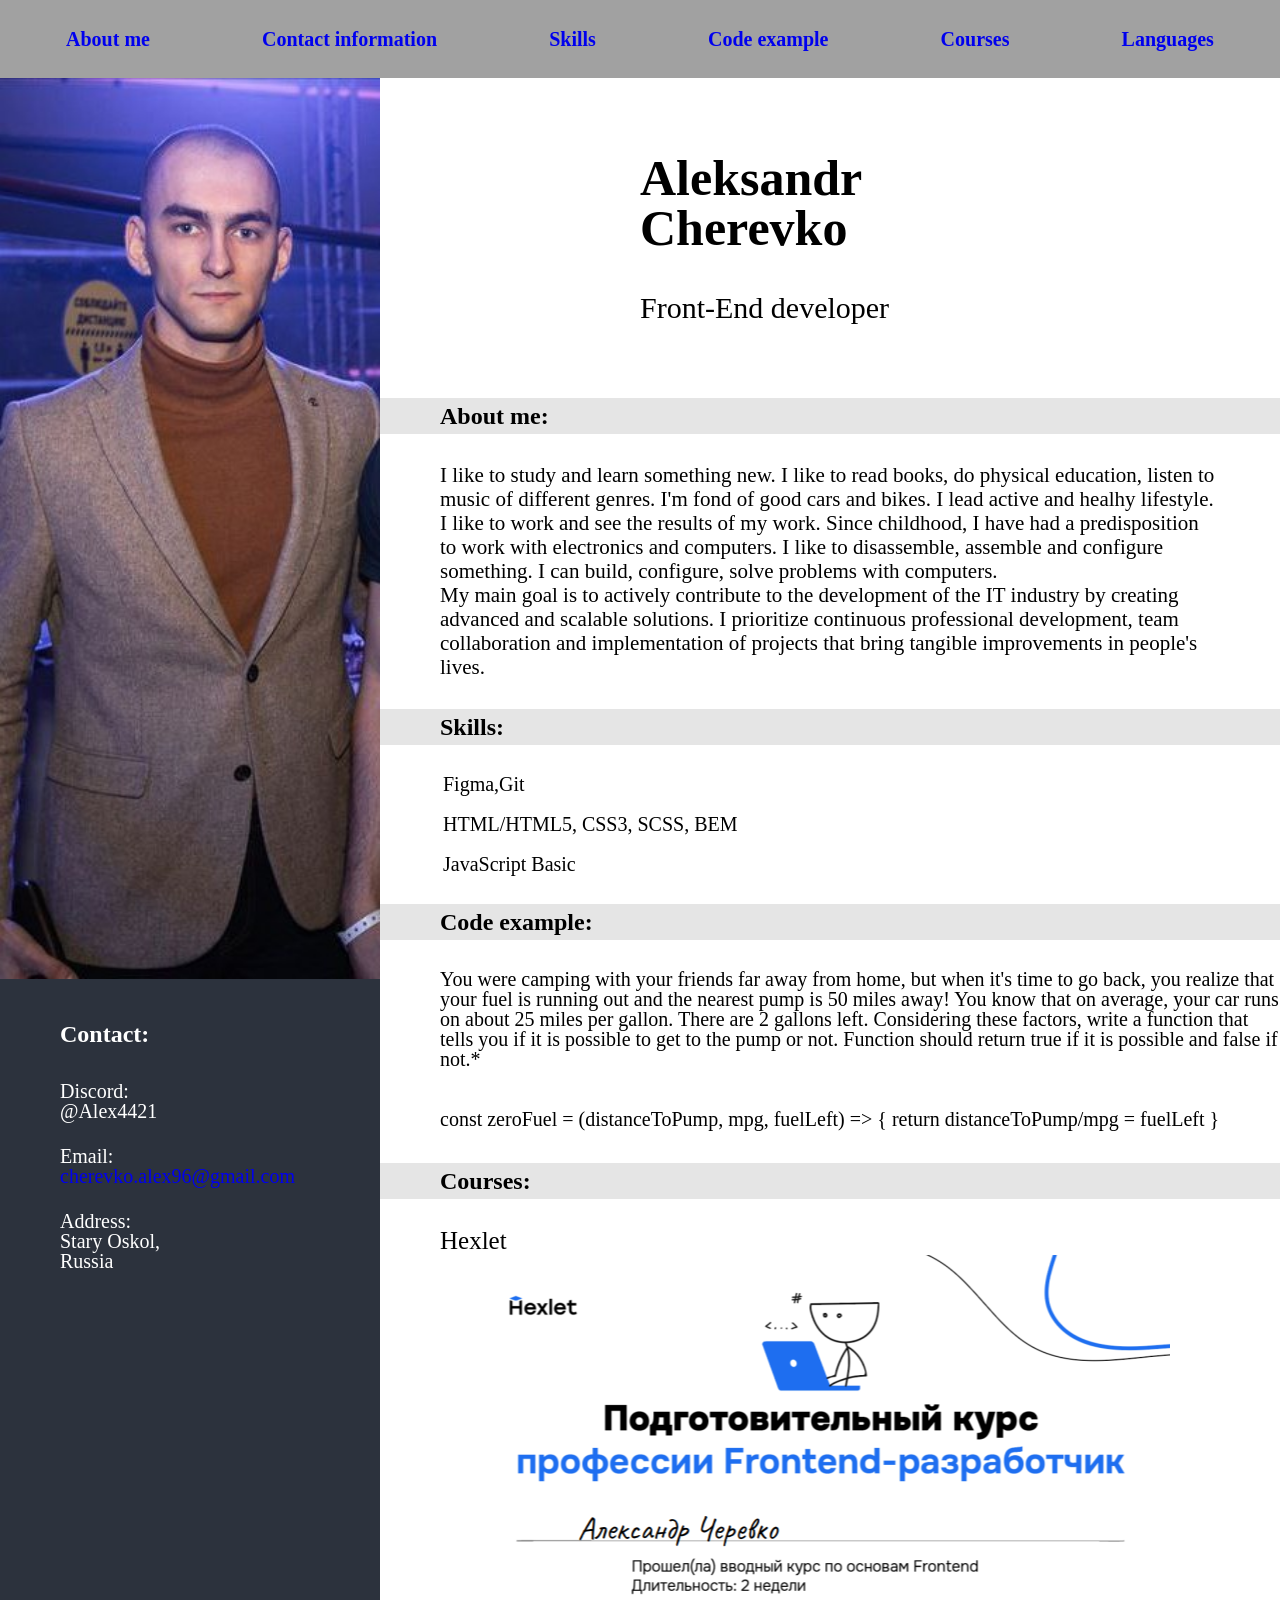
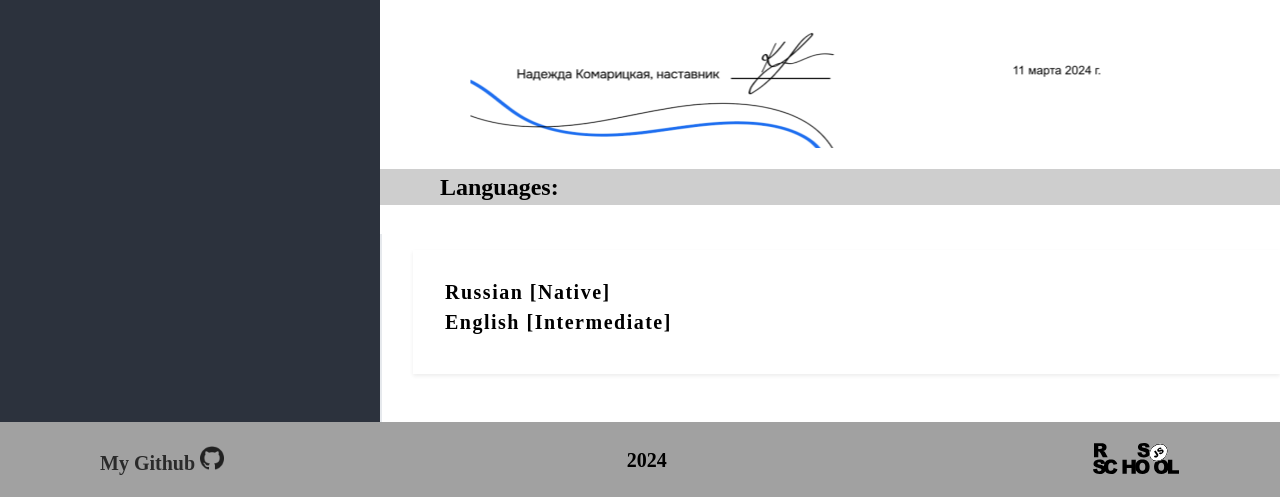
==== index.html @ bfa0954d "fix:html code" ====
<!DOCTYPE html>
<html lang="en">
<head>
    <meta charset="UTF-8">
    <meta name="viewport" content="width=device-width, initial-scale=1.0">
    <link rel="stylesheet" href="/style.css">
    <title>My portfolio</title>
</head>
<body class="page-body">
    <header>
        <nav class="nav-active">
            <ul class="nav__list">
                <li class="nav__item">
                    <a href="#about--me">About me</a>
                </li>
                <li class="nav__item">
                    <a href="#contact">Contact information</a>
                </li>
                <li class="nav__item">
                    <a href="#skills">Skills</a>
                </li>
                <li class="nav__item">
                    <a href="#code--example">Code example</a>
                </li>
                <li class="nav__item">
                    <a href="#courses2">Courses</a>
                </li>
                <li class="nav__item">
                    <a href="#languages2">Languages</a>
                </li>
            </ul>
        </nav>
    </header>
    <main class="container">
        <div class="left-side">
            <figure class="figure--left-side">
                <img class="foto" src="/img/14.jpg" alt="Photo of Aleksand Cherevko">
            </figure>
            <div class="contact" id="contact">
                    <h2 class="section-title">Contact:</h2>
                <ul class="contact__list">
                    <li class="contact__item">
                        <p class="discord">Discord:<br>
                        @Alex4421
                        </p>
                    </li>
                    <li class="contact__item">
                        <p class="email">Email:<br>
                            <a href="mailto:cherevko.alex96@gmail.com">cherevko.alex96@gmail.com</a>
                         </p>
                    </li>
                    <li class="contact__item">
                        <p class="address">Address:<br> Stary Oskol, Russia
                        </p>
                    </li>
                </ul>
            </div>
        </div>
        <div class="right-side">
            <div class="page-title">
                <h1 class="main-title">
                    Aleksandr <br> Cherevko
                </h1>
                <p>Front-End developer</p>
            </div>
            <div class="about-me" id="about--me">
                <h2 class="section-title">
                    About me:
                </h2>
                <p class="info-me">I like to study and learn something new. I like to read books, do physical education, listen to music of different genres. I'm fond of good cars and bikes. I lead active and healhy lifestyle. I like to work and see the results of my work.
                    Since childhood, I have had a predisposition to work with electronics and computers. I like to disassemble, assemble and configure something. I can build, configure, solve problems with computers.<br>My main goal is to actively contribute to the development of the IT industry by creating advanced and scalable solutions. I prioritize continuous professional development, team collaboration and implementation of projects that bring tangible improvements in people's lives.
                </p>
            </div>
            <div class="skills" id="skills">
                <h2 class="section-title">Skills:</h2>
                <ul class="skills__list">
                    <li>Figma,Git</li>
                    <li>HTML/HTML5, CSS3, SCSS, BEM</li>
                    <li>JavaScript Basic</li>
                </ul>
            </div>
            <div class="code-example" id="code--example">
                <h2 class="section-title">Code example:</h2>
                <div class="code-main">You were camping with your friends far away from home, but when it's time to go back, you realize that your fuel is running out and the nearest pump is 50 miles away! You know that on average, your car runs on about 25 miles per gallon. There are 2 gallons left.

                    Considering these factors, write a function that tells you if it is possible to get to the pump or not.
                    
                    Function should return true if it is possible and false if not.*<br><br><br>
                     const zeroFuel = (distanceToPump, mpg, fuelLeft) => {
                      return distanceToPump/mpg = fuelLeft
                     }
                </div>
            </div>
            <section class="courses" id="courses2">
                <h2 class="section-title">Courses:</h2>
                <p class="hexlet">Hexlet
                </p>
                <img class="sertificat" src="/img/Безымянный.png" alt="Сертификат">
            </section>
            <section class="edu-section">
                <div class="edu__inner">
                    <h2 class="section-title" id="languages2">Languages:</h2>
                </div>
                <div class="edu__timeline">
                    <div class="edu_timeline card-success">
                        <div class="card-body">
                            <div class="edu-head">Russian
                                <span class="text-small">[Native]</span>
                            </div>
                            <div class="edu-head">English
                                <span class="text-small">[Intermediate]</span>
                            </div>
                        </div>
                    </div>
                </div>
            </section>
        </div>
    </main>
    <footer class="footer">
        <a class="footer__github" href="https://github.com/Alex4421" target="_blank">
            <p class="my-git"> My Github 
                <img class="giticon" src="/img/github.png" alt="github">
            </p>
        </a>
            <p class="footer__year">2024
            </p>
        <a class="footer__rsschool" href="https://rs.school/courses/javascript-ru" target="_blank">
            <img class="imgend" src="/img/rs_school_js.svg" width="86" height="32" alt="rs-shcool">
        </a>
    </footer>
</body>
</html>
---- style.css ----
html, body, div, span, applet, object, iframe,
h1, h2, h3, h4, h5, h6, p, blockquote, pre,
a, abbr, acronym, address, big, cite, code,
del, dfn, em, img, ins, kbd, q, s, samp,
small, strike, strong, sub, sup, tt, var,
b, u, i, center,
dl, dt, dd, ol, ul, li,
fieldset, form, label, legend,
table, caption, tbody, tfoot, thead, tr, th, td,
article, aside, canvas, details, embed, 
figure, figcaption, footer, header, hgroup, 
menu, nav, output, ruby, section, summary,
time, mark, audio, video {
	margin: 0;
	padding: 0;
	border: 0;
	font-size: 100%;
	font: inherit;
	vertical-align: baseline;
}
article, aside, details, figcaption, figure, 
footer, header, hgroup, menu, nav, section {
	display: block;
}
body {
	line-height: 1;
}
ol, ul {
	list-style: none;
}
blockquote, q {
	quotes: none;
}
blockquote:before, blockquote:after,
q:before, q:after {
	content: '';
	content: none;
}
table {
	border-collapse: collapse;
	border-spacing: 0;
}
nav {
    display: block;
    unicode-bidi: isolate;
    text-decoration: underline;
    
}
.nav__list {
    display: flex;
    flex-wrap: wrap;
    justify-content: space-around;
    margin: 0;
    padding: 0;
    list-style: none;
    padding: 14px 10px;
    line-height: 50px;
    color: black;
}
.page-body{
    max-width: 1280px;
    min-height: 100%;
    margin: 0 auto;
    padding: 0;
}
header {
    background-color: blanchedalmond;
}
.nav-active{
    font-size: 20px;
    line-height: 30px;
    font-weight: 400;
    color: black;
    background-color: #a1a1a1;
    text-decoration: none;
}
.container{
    grid-template-columns: 380px 1fr;
}
.left-side{
    width: 100%;
    color: white;
}
.figure--left-side {
    margin: 0;
    padding: 0;
    width: 100%;
    height: min-content;
}
figure {
    display: block;
    margin-block-start: 1em;
    margin-block-end: 1em;
    margin-inline-start: 40px;
    margin-inline-end: 40px;
    unicode-bidi: isolate;
}
.left-side {
    width: 100%;
    color: white;
    background-color: #2c323d;
}
.contact {
    padding: 14px 0px 54px 0px;
    max-width: 273px;
    font-size: 20px;
}
section {
    display: block;
    unicode-bidi: isolate;
}
.section-title {
    position: relative;
    margin: 0;
    margin-bottom: -20px;
    padding-left: 60px;
    font-size: 24px;
    line-height: 36px;
    font-weight: 600;
}
.contact__list {
    list-style: none;
    margin: 0;
    margin-left: 60px;
    margin-right: 60px;
    padding: 0;
}
.contact__item {
    margin-bottom: 25px;
}
li {
    display: list-item;
    text-align: -webkit-match-parent;
    unicode-bidi: isolate;
}
.page-title {
    margin: 75px 80px 75px 60px;
}
.main-title {
    margin: 0;
    padding: 0;
    font-size: 50px;
    line-height: 50px;
    font-weight: 600;
    margin-left: 200px;
    margin-bottom: 40px;
}
    .page-title p {
        font-size: 30px;
        margin-left: 200px;
}
.container {
    display: grid;
}
.contact1{
    font-size: 40px;
        margin-bottom: 50px;
}
.foto{
    width: 100%;
    margin-bottom: 20px;
}
.right-side .section-title {
    background-color: rgba(0, 0, 0, 0.1);
}
.section-title {
    position: relative;
    margin: 0;
    margin-bottom: 36px;
    padding-left: 60px;
    font-size: 24px;
    line-height: 36px;
    font-weight: 600;
}
.info-me {
    margin: 0 60px 0 60px;
    padding: 0;
    font-size: 21px;
    line-height: 24px;
}
.skills__list {
    margin: 0px 60px;
    padding: 0;
    padding-left: 3px;
    
}
.skills__list li {
    margin-bottom: 20px;
    font-size: 20px;
}
.about-me {
    margin-bottom: 30px;
}
.code-example {
    width: 100%;
    margin-bottom: 34px;
}
.section-title {
    position: relative;
    margin: 0;
    margin-bottom: 29px;
    padding-left: 60px;
    font-size: 24px;
    line-height: 36px;
    font-weight: 600;
}
.right-side .section-title {
    background-color: rgba(0, 0, 0, 0.1);
}
.code-example1{
    background-color: rgba(0, 0, 0, 0.1);
}
.text-code{
    font-size: 25px;
    margin-bottom: 25px;
    margin-left: 60px;
    font-weight: 800;
}
.skills{
    margin-bottom: 30px;
}
.code-main{
    padding-left: 60px;
    font-size: 20px;
}
.courses1{
    background-color: rgba(0, 0, 0, 0.1);
    }
.courses2{
    font-size: 25px;
    margin-bottom: 25px;
    margin-left: 60px;
    font-weight: 800;
}
.hexlet{
    margin-left: 60px;
    font-size: 25px;
}
.sertificat{
    margin-left: 90px;
}
.lang{
    margin-bottom: 35px;
    font-size: 27px;
    margin-left: 60px;
    font-weight: 600;
}
.edu__timeline {
    border-left: 2px solid #e6e9ed;
    padding: 1rem 0;
}
.card-success {
    position: relative;
    margin-left: 31px;
    margin-bottom: 2rem;
    box-shadow: 0 0.125rem 0.25rem rgba(0, 0, 0, 0.075);
}
.card-body {
    flex: 1 1 auto;
    padding: 2rem 2rem;
}
.edu-head {
    font-size: 20px;
    font-weight: 700;
    margin-bottom: 10px;
    letter-spacing: 1.5px;
}
.edu__inner{
    background-color: rgba(0, 0, 0, 0.1);
}
.footer {
    display: grid;
    grid-template-columns: 1fr 1fr 1fr;
    align-items: center;
    padding: 20px 60px 20px 60px;
    color: white;
    background-color: #a1a1a1;
}
.footer__github {
    position: relative;
    padding-left: 40px;
}
.giticon{
    width: 7%;
    height: 7%;
}
.my-git{
    font-size: 20px;
    color: #000000bd;
    font-weight: 600;
}
.footer__year{
    font-size: 20px;
    margin-left: 180px;
    color:rgb(0, 0, 0);
    font-weight: 800;
}
.imgend{
    margin-left: 260px;
}
a{
    text-decoration:none;
}
.nav__list li{
font-weight: 600;
}
html {
    scroll-behavior: smooth;
}
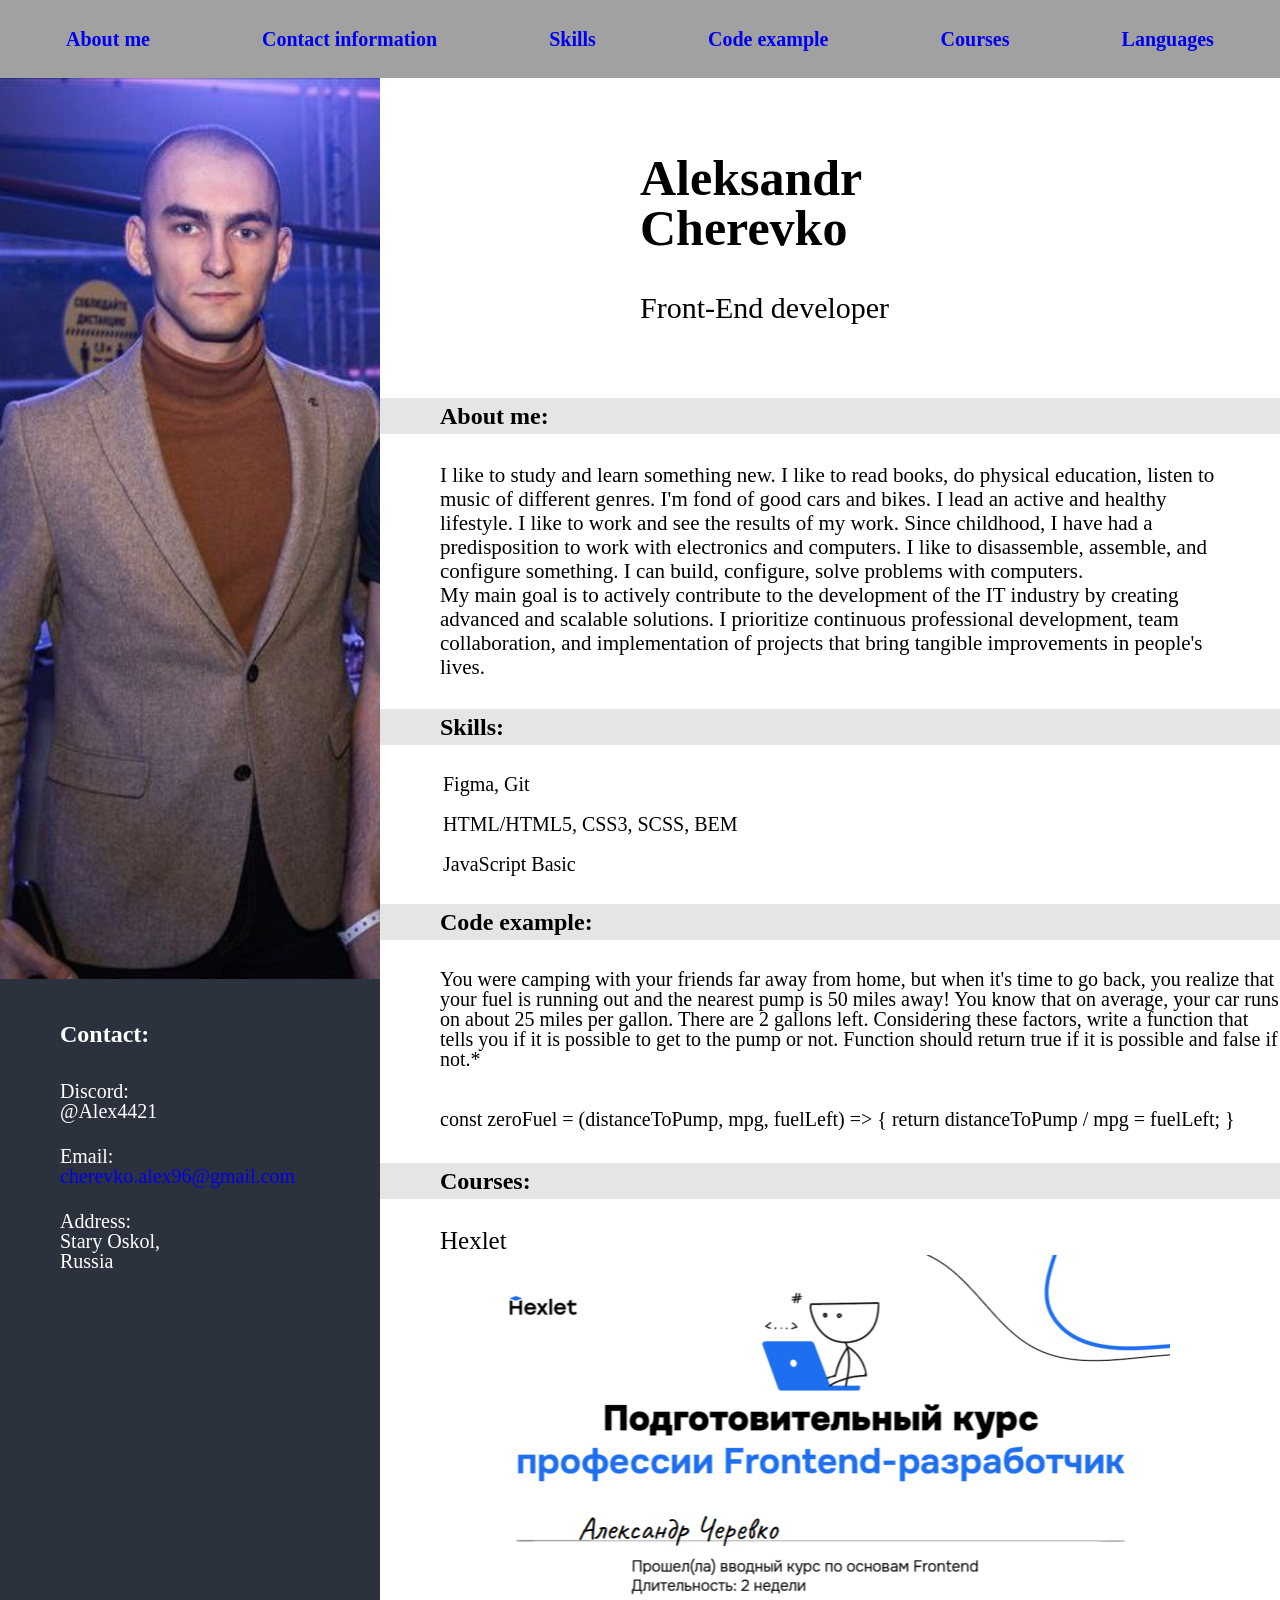
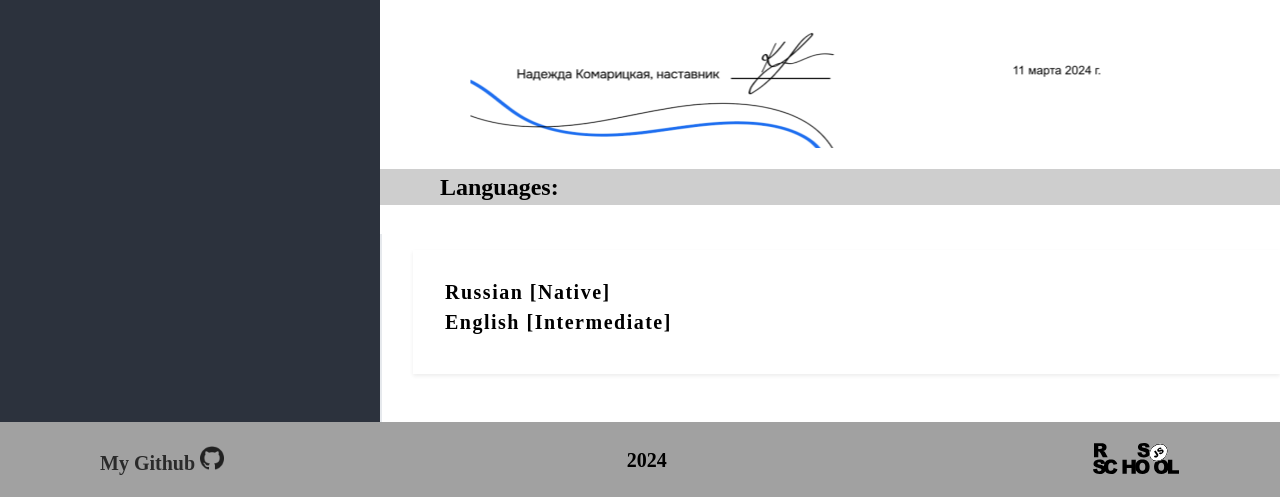
==== commit 44d104b2: "fix:html code" ====
--- a/index.html
+++ b/index.html
@@ -37,7 +37,7 @@
                 <img class="foto" src="/img/14.jpg" alt="Photo of Aleksand Cherevko">
             </figure>
             <div class="contact" id="contact">
-                    <h2 class="section-title">Contact:</h2>
+                <h2 class="section-title">Contact:</h2>
                 <ul class="contact__list">
                     <li class="contact__item">
                         <p class="discord">Discord:<br>
@@ -47,7 +47,7 @@
                     <li class="contact__item">
                         <p class="email">Email:<br>
                             <a href="mailto:cherevko.alex96@gmail.com">cherevko.alex96@gmail.com</a>
-                         </p>
+                        </p>
                     </li>
                     <li class="contact__item">
                         <p class="address">Address:<br> Stary Oskol, Russia
@@ -64,31 +64,28 @@
                 <p>Front-End developer</p>
             </div>
             <div class="about-me" id="about--me">
-                <h2 class="section-title">
-                    About me:
-                </h2>
-                <p class="info-me">I like to study and learn something new. I like to read books, do physical education, listen to music of different genres. I'm fond of good cars and bikes. I lead active and healhy lifestyle. I like to work and see the results of my work.
-                    Since childhood, I have had a predisposition to work with electronics and computers. I like to disassemble, assemble and configure something. I can build, configure, solve problems with computers.<br>My main goal is to actively contribute to the development of the IT industry by creating advanced and scalable solutions. I prioritize continuous professional development, team collaboration and implementation of projects that bring tangible improvements in people's lives.
+                <h2 class="section-title">About me:</h2>
+                <p class="info-me">I like to study and learn something new. I like to read books, do physical education, listen to music of different genres. I'm fond of good cars and bikes. I lead an active and healthy lifestyle. I like to work and see the results of my work.
+                    Since childhood, I have had a predisposition to work with electronics and computers. I like to disassemble, assemble, and configure something. I can build, configure, solve problems with computers.<br>My main goal is to actively contribute to the development of the IT industry by creating advanced and scalable solutions. I prioritize continuous professional development, team collaboration, and implementation of projects that bring tangible improvements in people's lives.
                 </p>
             </div>
             <div class="skills" id="skills">
                 <h2 class="section-title">Skills:</h2>
                 <ul class="skills__list">
-                    <li>Figma,Git</li>
+                    <li>Figma, Git</li>
                     <li>HTML/HTML5, CSS3, SCSS, BEM</li>
                     <li>JavaScript Basic</li>
                 </ul>
             </div>
             <div class="code-example" id="code--example">
                 <h2 class="section-title">Code example:</h2>
-                <div class="code-main">You were camping with your friends far away from home, but when it's time to go back, you realize that your fuel is running out and the nearest pump is 50 miles away! You know that on average, your car runs on about 25 miles per gallon. There are 2 gallons left.
-
+                <div class="code-main">
+                    You were camping with your friends far away from home, but when it's time to go back, you realize that your fuel is running out and the nearest pump is 50 miles away! You know that on average, your car runs on about 25 miles per gallon. There are 2 gallons left.
                     Considering these factors, write a function that tells you if it is possible to get to the pump or not.
-                    
                     Function should return true if it is possible and false if not.*<br><br><br>
-                     const zeroFuel = (distanceToPump, mpg, fuelLeft) => {
-                      return distanceToPump/mpg = fuelLeft
-                     }
+                    const zeroFuel = (distanceToPump, mpg, fuelLeft) => {
+                        return distanceToPump / mpg = fuelLeft;
+                    }
                 </div>
             </div>
             <section class="courses" id="courses2">
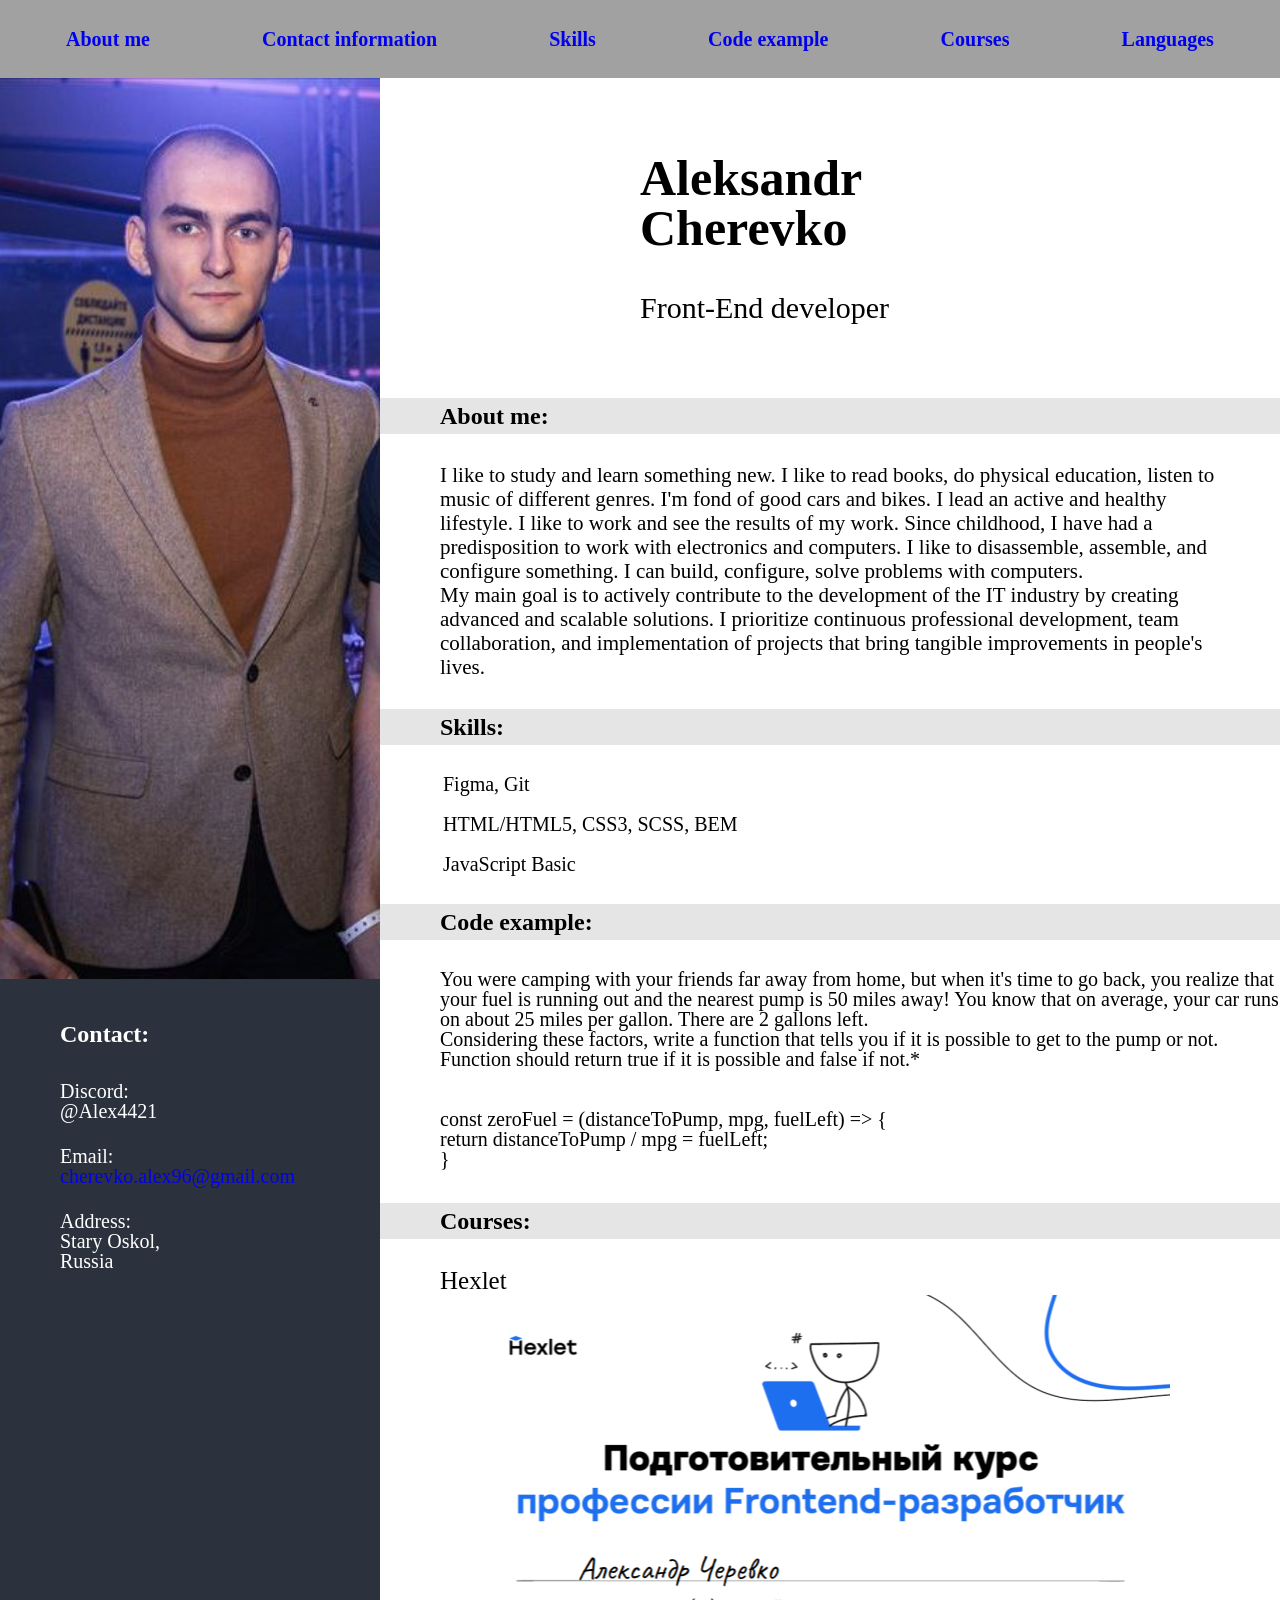
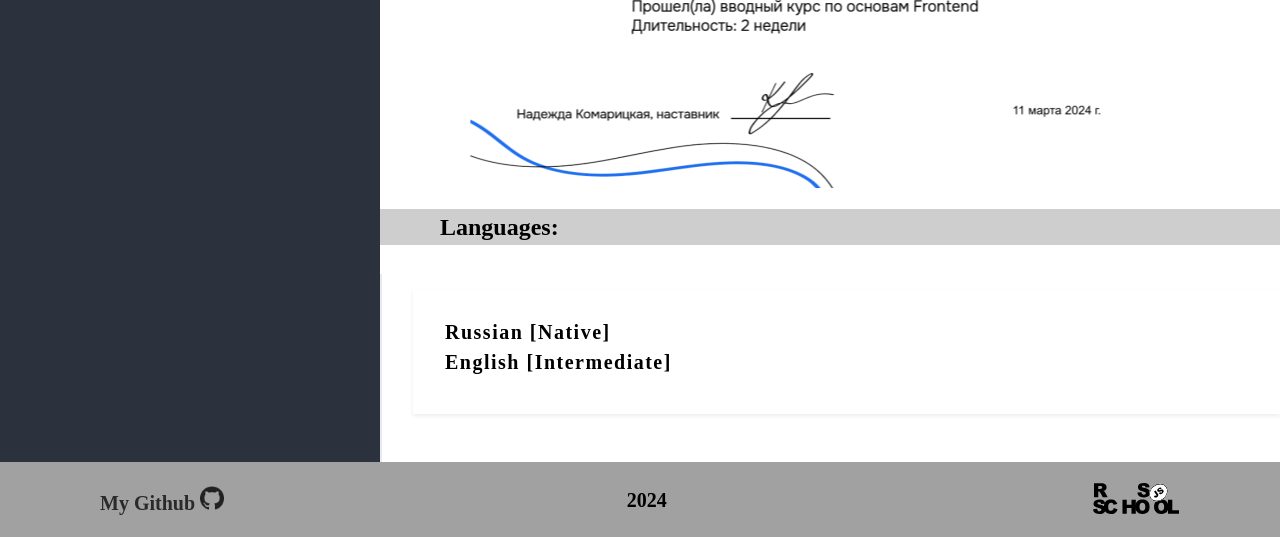
==== commit e4962188: "fix:html code" ====
--- a/index.html
+++ b/index.html
@@ -33,9 +33,9 @@
     </header>
     <main class="container">
         <div class="left-side">
-            <figure class="figure--left-side">
-                <img class="foto" src="/img/14.jpg" alt="Photo of Aleksand Cherevko">
-            </figure>
+                <figure class="figure--left-side">
+                    <img class="foto" src="/img/14.jpg" alt="Photo of Aleksand Cherevko">
+                </figure>
             <div class="contact" id="contact">
                 <h2 class="section-title">Contact:</h2>
                 <ul class="contact__list">
@@ -50,8 +50,7 @@
                         </p>
                     </li>
                     <li class="contact__item">
-                        <p class="address">Address:<br> Stary Oskol, Russia
-                        </p>
+                        <p class="address">Address:<br> Stary Oskol, Russia</p>
                     </li>
                 </ul>
             </div>
@@ -79,13 +78,14 @@
             </div>
             <div class="code-example" id="code--example">
                 <h2 class="section-title">Code example:</h2>
-                <div class="code-main">
-                    You were camping with your friends far away from home, but when it's time to go back, you realize that your fuel is running out and the nearest pump is 50 miles away! You know that on average, your car runs on about 25 miles per gallon. There are 2 gallons left.
-                    Considering these factors, write a function that tells you if it is possible to get to the pump or not.
+                <div class="code-main"><p>
+                    You were camping with your friends far away from home, but when it's time to go back, you realize that your fuel is running out and the nearest pump is 50 miles away! You know that on average, your car runs on about 25 miles per gallon. There are 2 gallons left.<br>
+                    Considering these factors, write a function that tells you if it is possible to get to the pump or not.<br>
                     Function should return true if it is possible and false if not.*<br><br><br>
-                    const zeroFuel = (distanceToPump, mpg, fuelLeft) => {
-                        return distanceToPump / mpg = fuelLeft;
-                    }
+                    const zeroFuel = (distanceToPump, mpg, fuelLeft) => {<br>
+                        return distanceToPump / mpg = fuelLeft;<br>
+                    }<br>
+                    </p>
                 </div>
             </div>
             <section class="courses" id="courses2">
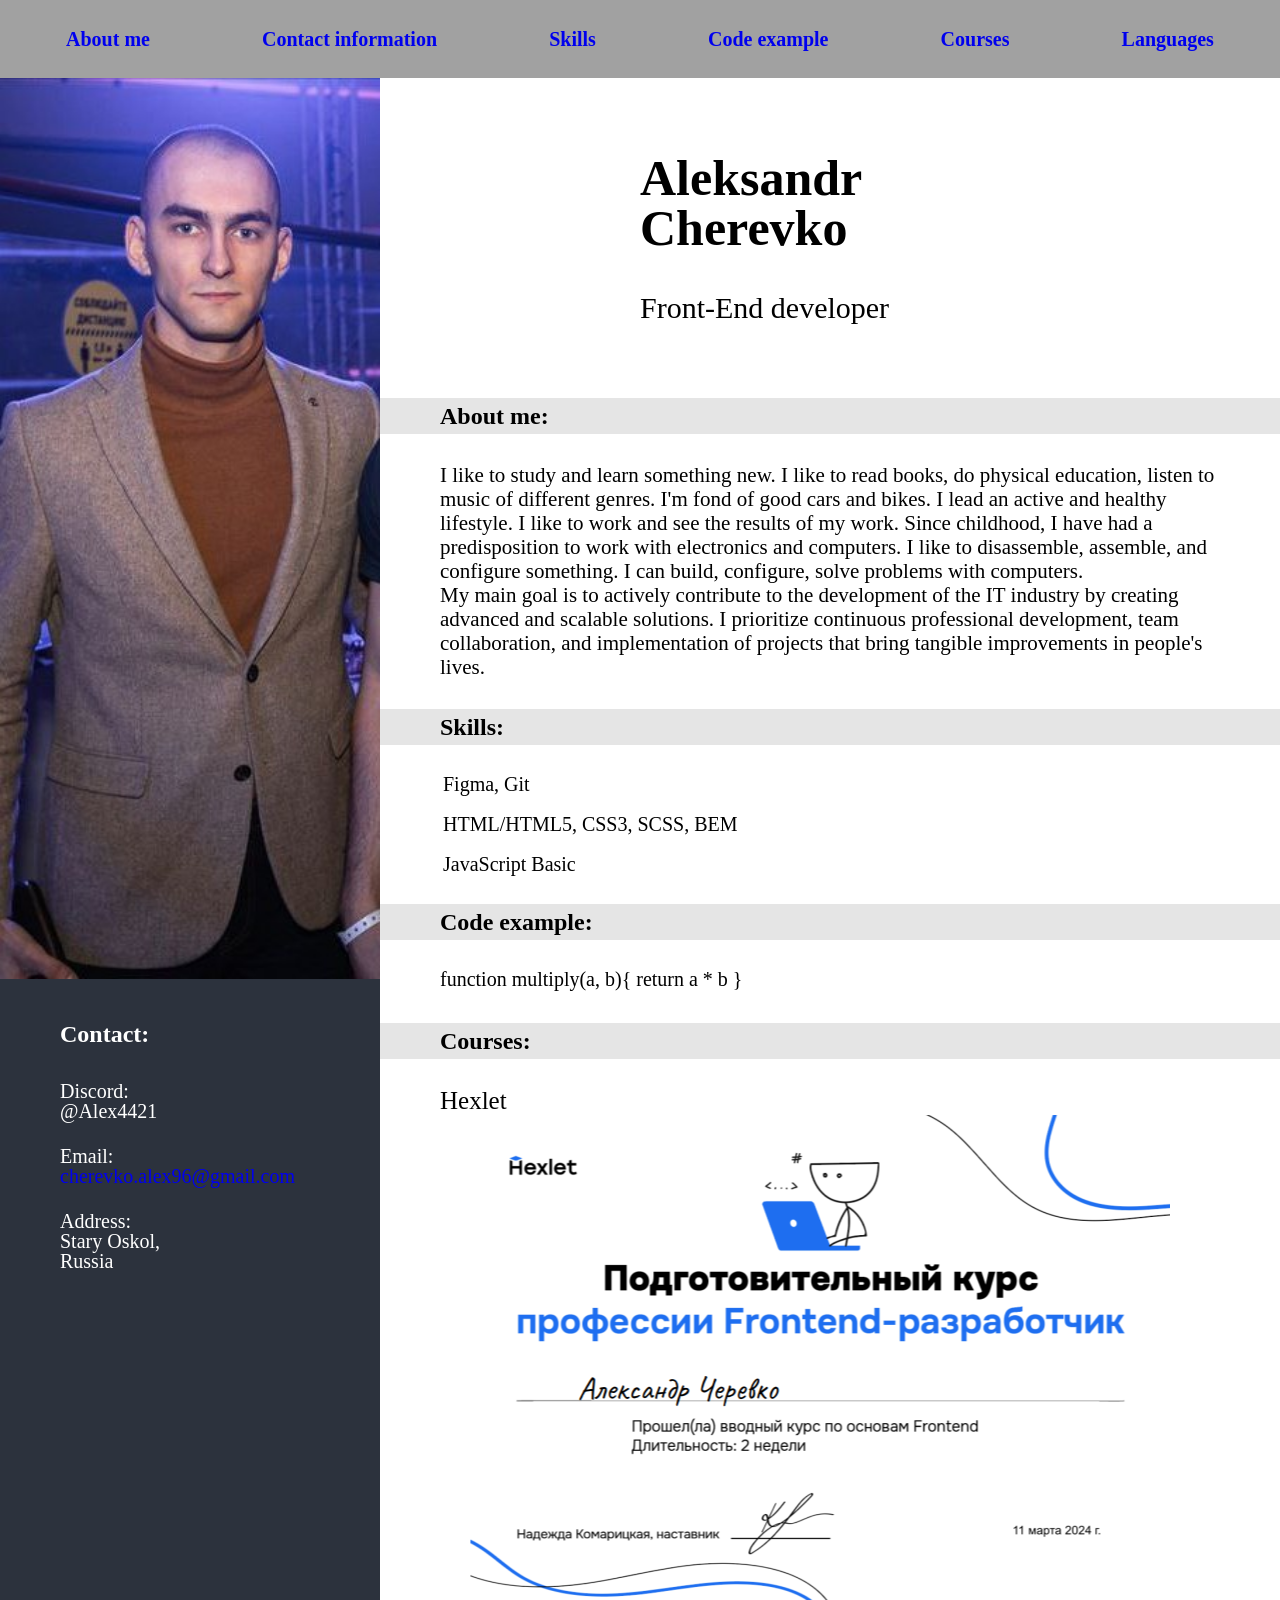
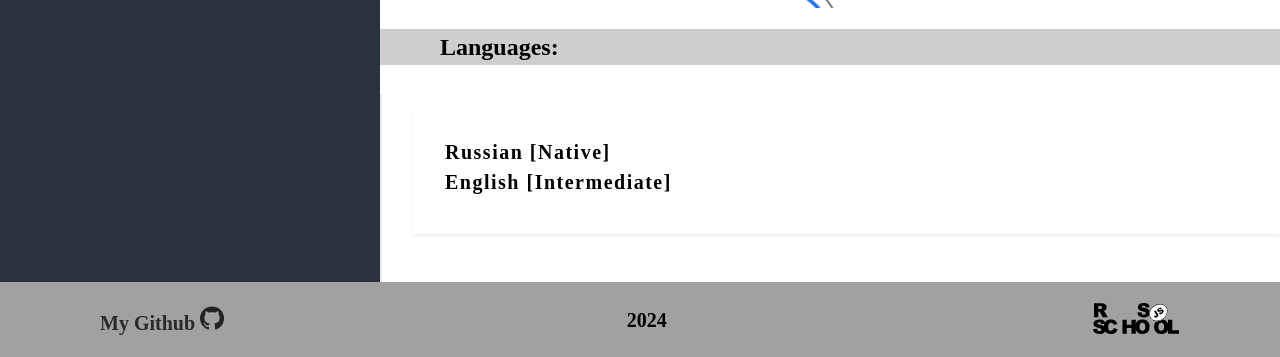
==== commit 99b5d5a5: "fix:html code" ====
--- a/index.html
+++ b/index.html
@@ -33,9 +33,9 @@
     </header>
     <main class="container">
         <div class="left-side">
-                <figure class="figure--left-side">
-                    <img class="foto" src="/img/14.jpg" alt="Photo of Aleksand Cherevko">
-                </figure>
+            <figure class="figure--left-side">
+                <img class="foto" src="/img/14.jpg" alt="Photo of Aleksand Cherevko">
+            </figure>
             <div class="contact" id="contact">
                 <h2 class="section-title">Contact:</h2>
                 <ul class="contact__list">
@@ -78,52 +78,47 @@
             </div>
             <div class="code-example" id="code--example">
                 <h2 class="section-title">Code example:</h2>
-                <div class="code-main"><p>
-                    You were camping with your friends far away from home, but when it's time to go back, you realize that your fuel is running out and the nearest pump is 50 miles away! You know that on average, your car runs on about 25 miles per gallon. There are 2 gallons left.<br>
-                    Considering these factors, write a function that tells you if it is possible to get to the pump or not.<br>
-                    Function should return true if it is possible and false if not.*<br><br><br>
-                    const zeroFuel = (distanceToPump, mpg, fuelLeft) => {<br>
-                        return distanceToPump / mpg = fuelLeft;<br>
-                    }<br>
+                <div class="code-main">
+                    <p>
+                        function multiply(a, b){
+                            return a * b
+                        }
                     </p>
                 </div>
             </div>
             <section class="courses" id="courses2">
                 <h2 class="section-title">Courses:</h2>
-                <p class="hexlet">Hexlet
-                </p>
+                <p class="hexlet">Hexlet</p>
                 <img class="sertificat" src="/img/Безымянный.png" alt="Сертификат">
-            </section>
-            <section class="edu-section">
-                <div class="edu__inner">
-                    <h2 class="section-title" id="languages2">Languages:</h2>
-                </div>
-                <div class="edu__timeline">
-                    <div class="edu_timeline card-success">
-                        <div class="card-body">
-                            <div class="edu-head">Russian
-                                <span class="text-small">[Native]</span>
-                            </div>
-                            <div class="edu-head">English
-                                <span class="text-small">[Intermediate]</span>
+                </section>
+                <section class="edu-section">
+                    <div class="edu__inner">
+                        <h2 class="section-title" id="languages2">Languages:</h2>
+                    </div>
+                    <div class="edu__timeline">
+                        <div class="edu_timeline card-success">
+                            <div class="card-body">
+                                <div class="edu-head">Russian
+                                    <span class="text-small">[Native]</span>
+                                </div>
+                                <div class="edu-head">English
+                                    <span class="text-small">[Intermediate]</span>
+                                </div>
                             </div>
                         </div>
                     </div>
+                </section>
                 </div>
-            </section>
-        </div>
-    </main>
-    <footer class="footer">
-        <a class="footer__github" href="https://github.com/Alex4421" target="_blank">
-            <p class="my-git"> My Github 
-                <img class="giticon" src="/img/github.png" alt="github">
-            </p>
-        </a>
-            <p class="footer__year">2024
-            </p>
-        <a class="footer__rsschool" href="https://rs.school/courses/javascript-ru" target="_blank">
-            <img class="imgend" src="/img/rs_school_js.svg" width="86" height="32" alt="rs-shcool">
-        </a>
-    </footer>
-</body>
-</html>+                </main>
+                <footer class="footer">
+                    <a class="footer__github" href="https://github.com/Alex4421" target="_blank">
+                        <p class="my-git"> My Github 
+                            <img class="giticon" src="/img/github.png" alt="github">
+                        </p>
+                    </a><p class="footer__year">2024</p>
+                    <a class="footer__rsschool" href="https://rs.school/courses/javascript-ru" target="_blank">
+                        <img class="imgend" src="/img/rs_school_js.svg" width="86" height="32" alt="rs-school">
+                    </a>
+                </footer>
+                </body>
+                </html>
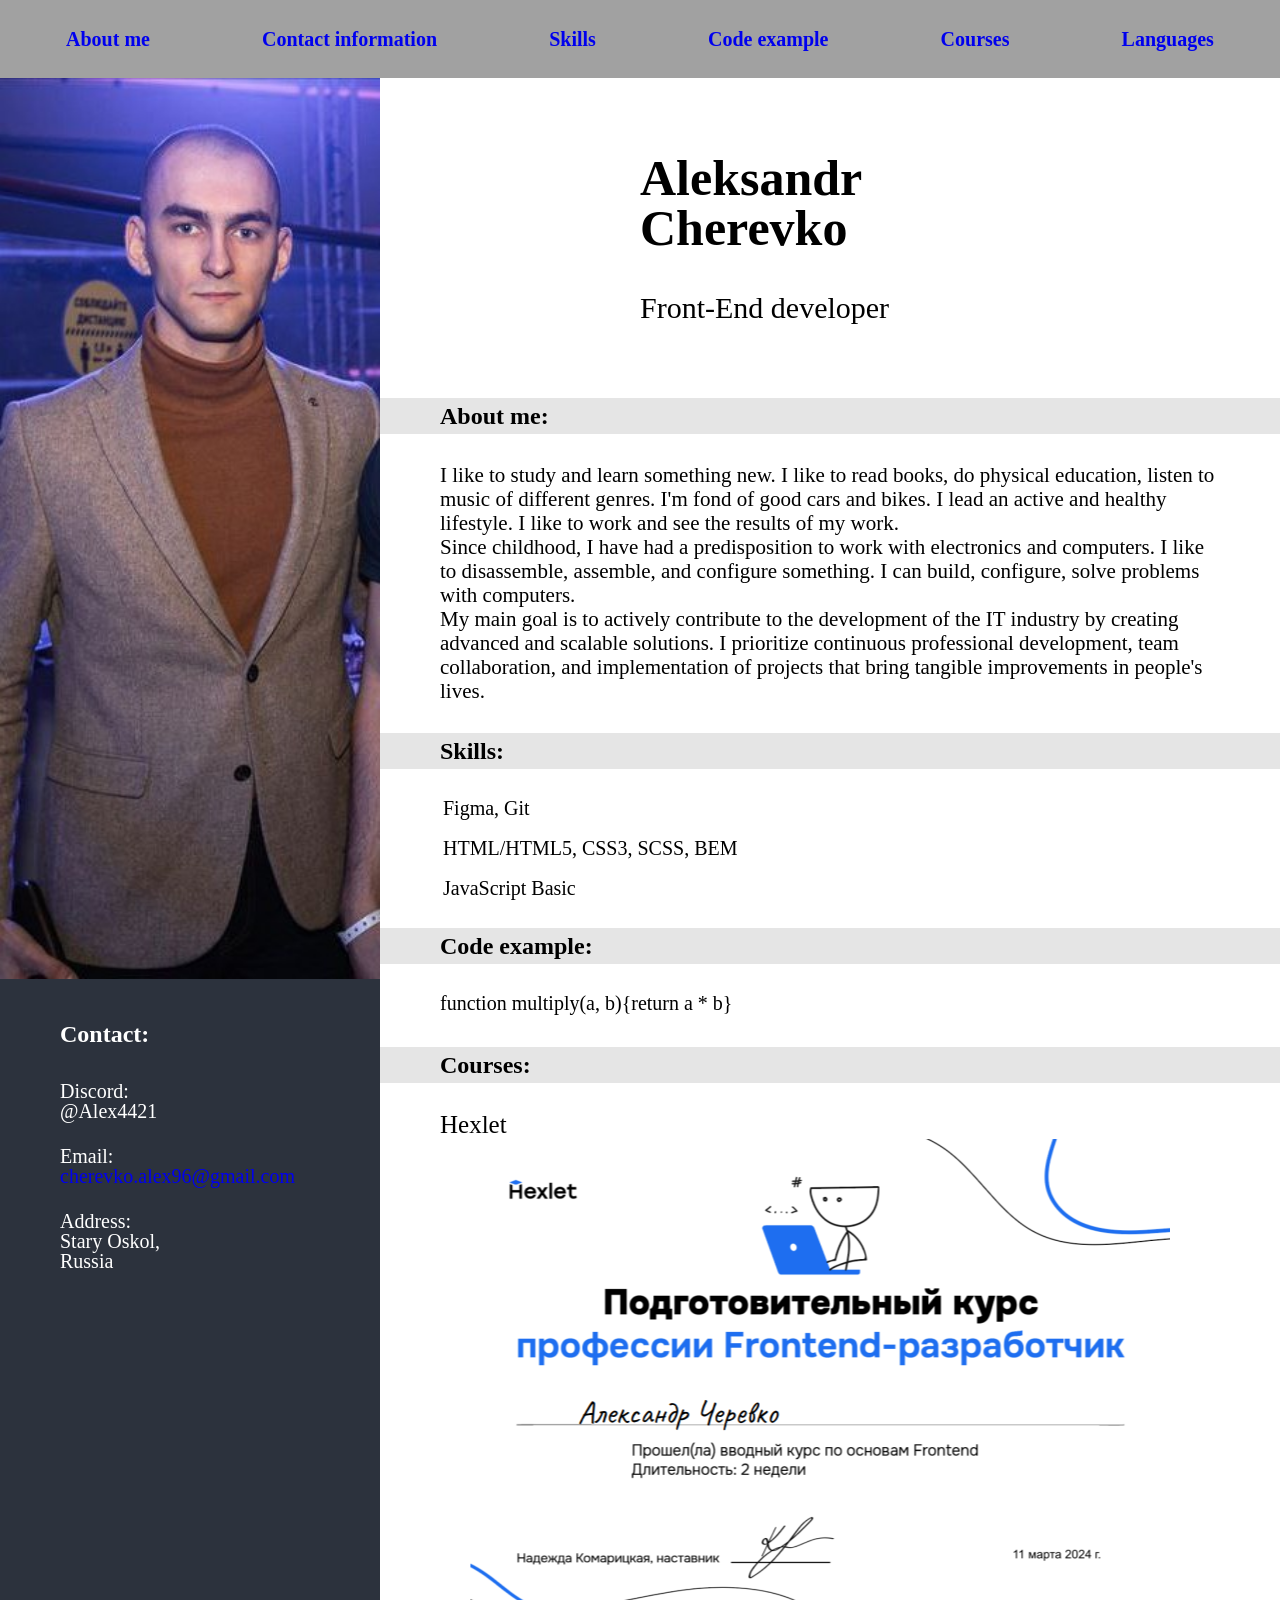
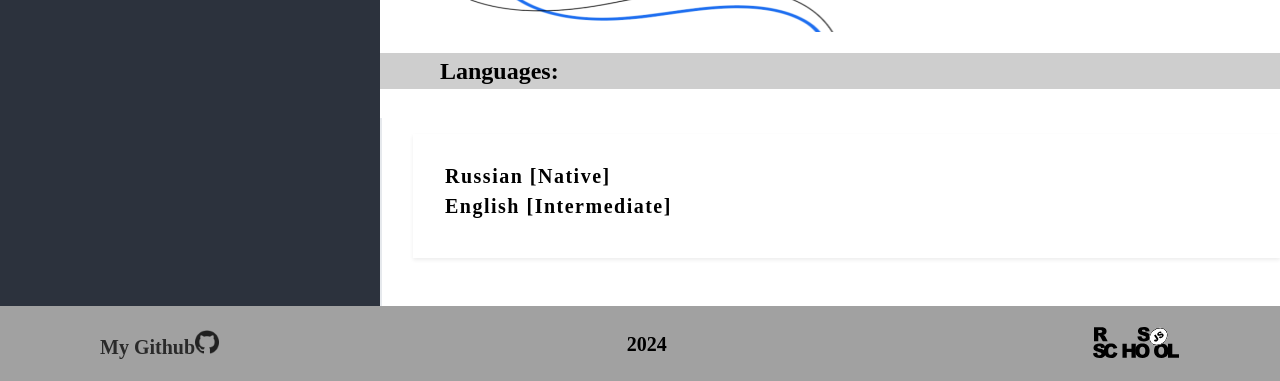
==== commit b3f363f6: "fix:html code" ====
--- a/index.html
+++ b/index.html
@@ -7,7 +7,7 @@
     <title>My portfolio</title>
 </head>
 <body class="page-body">
-    <header>
+        <header>
         <nav class="nav-active">
             <ul class="nav__list">
                 <li class="nav__item">
@@ -41,10 +41,9 @@
                 <ul class="contact__list">
                     <li class="contact__item">
                         <p class="discord">Discord:<br>
-                        @Alex4421
-                        </p>
+                        @Alex4421</p>
                     </li>
-                    <li class="contact__item">
+                                       <li class="contact__item">
                         <p class="email">Email:<br>
                             <a href="mailto:cherevko.alex96@gmail.com">cherevko.alex96@gmail.com</a>
                         </p>
@@ -57,16 +56,13 @@
         </div>
         <div class="right-side">
             <div class="page-title">
-                <h1 class="main-title">
-                    Aleksandr <br> Cherevko
-                </h1>
+                <h1 class="main-title">Aleksandr <br> Cherevko</h1>
                 <p>Front-End developer</p>
             </div>
             <div class="about-me" id="about--me">
                 <h2 class="section-title">About me:</h2>
-                <p class="info-me">I like to study and learn something new. I like to read books, do physical education, listen to music of different genres. I'm fond of good cars and bikes. I lead an active and healthy lifestyle. I like to work and see the results of my work.
-                    Since childhood, I have had a predisposition to work with electronics and computers. I like to disassemble, assemble, and configure something. I can build, configure, solve problems with computers.<br>My main goal is to actively contribute to the development of the IT industry by creating advanced and scalable solutions. I prioritize continuous professional development, team collaboration, and implementation of projects that bring tangible improvements in people's lives.
-                </p>
+                <p class="info-me">I like to study and learn something new. I like to read books, do physical education, listen to music of different genres. I'm fond of good cars and bikes. I lead an active and healthy lifestyle. I like to work and see the results of my work.<br>Since childhood, I have had a predisposition to work with electronics and computers. I like to disassemble, assemble, and configure something. I can build, configure, solve problems with computers.<br>My main goal is to actively contribute to the development of the IT industry by creating advanced and scalable solutions. I prioritize continuous professional development, team collaboration, and implementation of projects that bring tangible improvements in people's lives.
+                                </p>
             </div>
             <div class="skills" id="skills">
                 <h2 class="section-title">Skills:</h2>
@@ -80,12 +76,8 @@
                 <h2 class="section-title">Code example:</h2>
                 <div class="code-main">
                     <p>
-                        function multiply(a, b){
-                            return a * b
-                        }
-                    </p>
-                </div>
-            </div>
+                        function multiply(a, b){return a * b}</p></div>
+                                </div>
             <section class="courses" id="courses2">
                 <h2 class="section-title">Courses:</h2>
                 <p class="hexlet">Hexlet</p>
@@ -112,8 +104,7 @@
                 </main>
                 <footer class="footer">
                     <a class="footer__github" href="https://github.com/Alex4421" target="_blank">
-                        <p class="my-git"> My Github 
-                            <img class="giticon" src="/img/github.png" alt="github">
+                        <p class="my-git"> My Github<img class="giticon" src="/img/github.png" alt="github">
                         </p>
                     </a><p class="footer__year">2024</p>
                     <a class="footer__rsschool" href="https://rs.school/courses/javascript-ru" target="_blank">
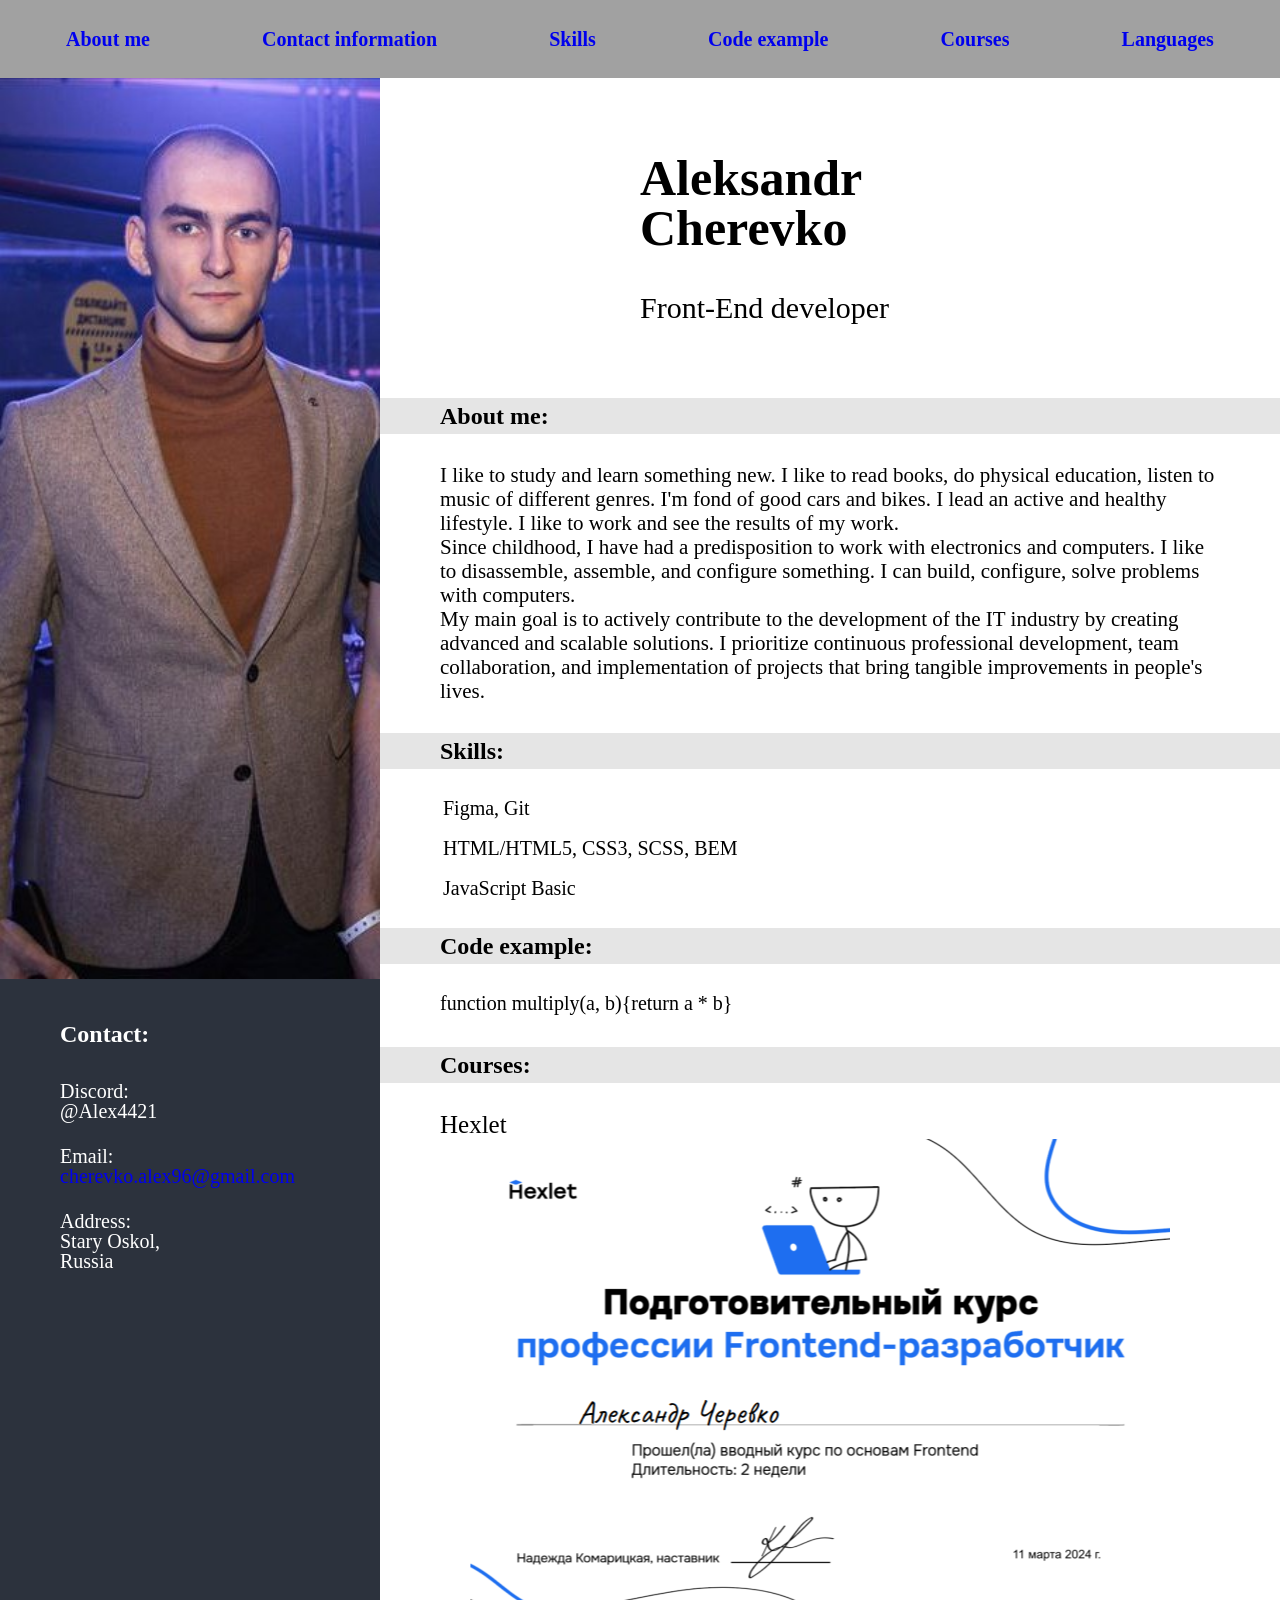
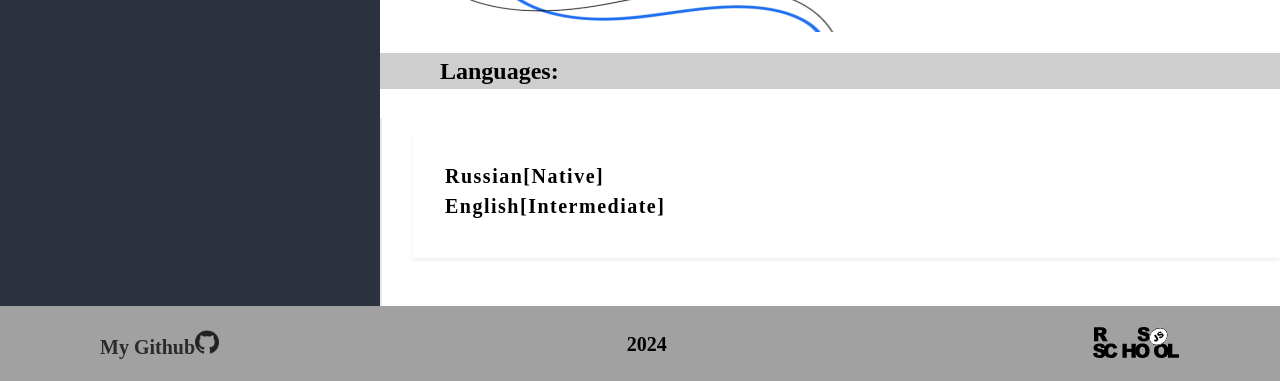
==== commit 23036c3a: "fix:html code" ====
--- a/index.html
+++ b/index.html
@@ -56,8 +56,8 @@
         </div>
         <div class="right-side">
             <div class="page-title">
-                <h1 class="main-title">Aleksandr <br> Cherevko</h1>
-                <p>Front-End developer</p>
+                <h1 class="main-title">Aleksandr<br>Cherevko</h1>
+                                <p>Front-End developer</p>
             </div>
             <div class="about-me" id="about--me">
                 <h2 class="section-title">About me:</h2>
@@ -90,23 +90,21 @@
                     <div class="edu__timeline">
                         <div class="edu_timeline card-success">
                             <div class="card-body">
-                                <div class="edu-head">Russian
-                                    <span class="text-small">[Native]</span>
+                                <div class="edu-head">Russian<span class="text-small">[Native]</span>
                                 </div>
-                                <div class="edu-head">English
-                                    <span class="text-small">[Intermediate]</span>
+                                <div class="edu-head">English<span class="text-small">[Intermediate]</span>
                                 </div>
                             </div>
                         </div>
                     </div>
                 </section>
-                </div>
-                </main>
-                <footer class="footer">
-                    <a class="footer__github" href="https://github.com/Alex4421" target="_blank">
-                        <p class="my-git"> My Github<img class="giticon" src="/img/github.png" alt="github">
-                        </p>
-                    </a><p class="footer__year">2024</p>
+                            </div>
+                            </main>
+                                <footer class="footer">
+                                        <a class="footer__github" href="https://github.com/Alex4421" target="_blank">
+                                                <p class="my-git"> My Github<img class="giticon" src="/img/github.png" alt="github">
+                                                </p>
+                                        </a><p class="footer__year">2024</p>
                     <a class="footer__rsschool" href="https://rs.school/courses/javascript-ru" target="_blank">
                         <img class="imgend" src="/img/rs_school_js.svg" width="86" height="32" alt="rs-school">
                     </a>
